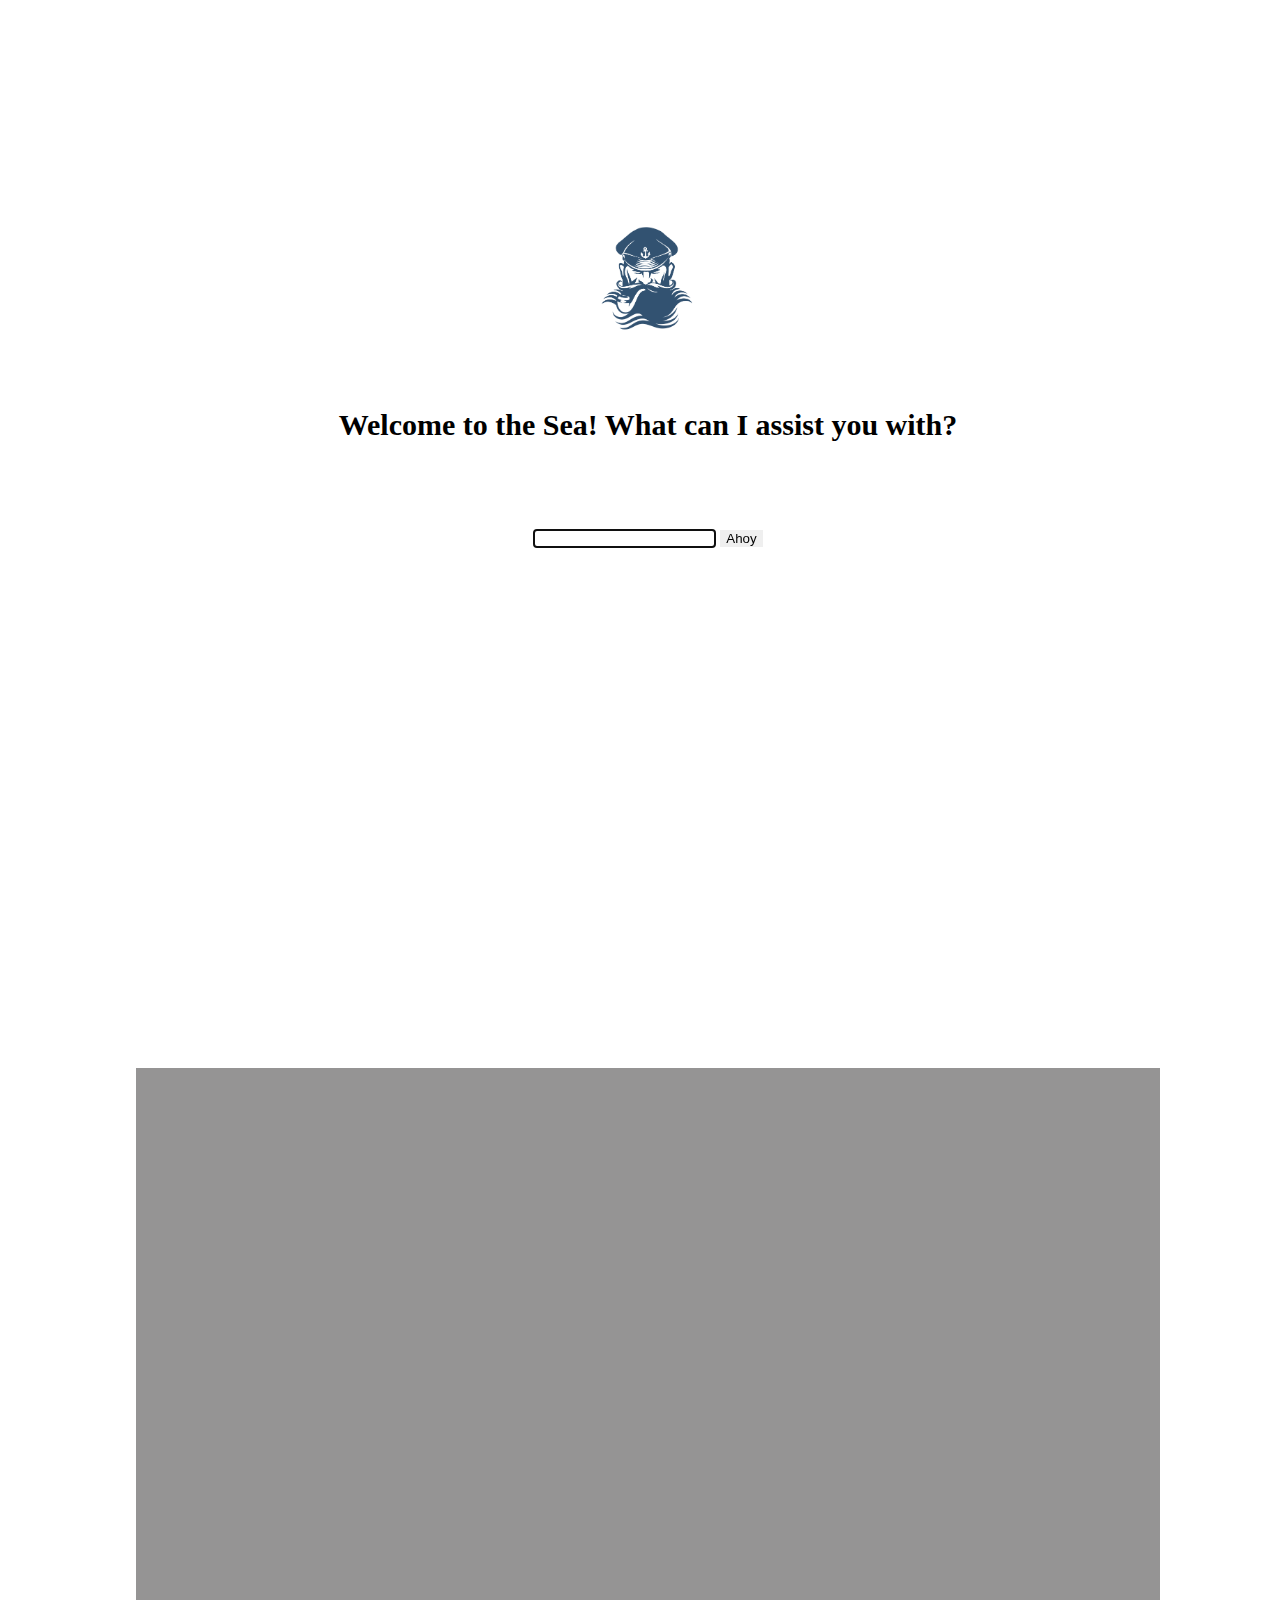
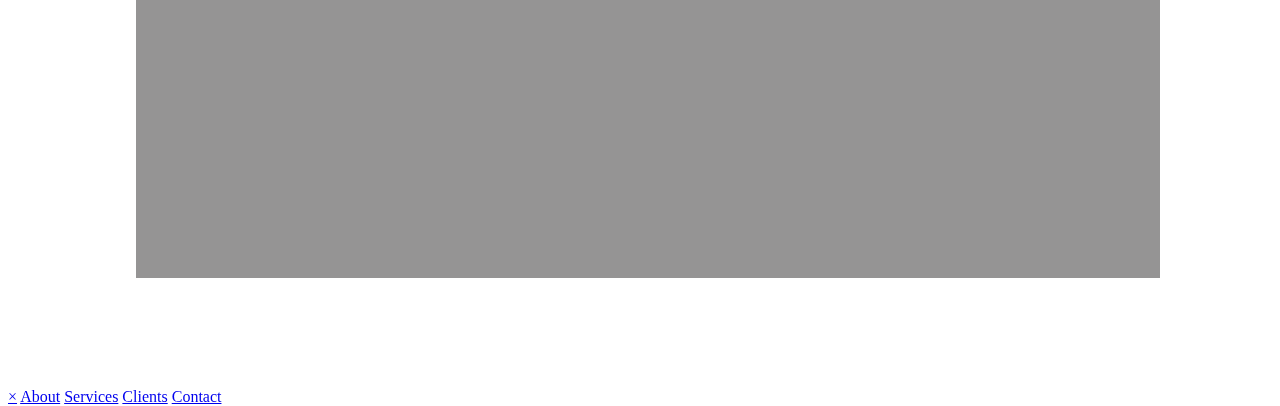
==== index.html @ e20e6708 "updated responsive design" ====
<!doctype html>
<html lang="en">

<head>
  <title>Title</title>
  <!-- Required meta tags -->
  <meta charset="utf-8">
  <meta name="viewport" content="width=device-width, initial-scale=1, shrink-to-fit=no">

  <!-- Bootstrap CSS -->
  <link rel="stylesheet" href="https://stackpath.bootstrapcdn.com/bootstrap/4.1.3/css/bootstrap.min.css" integrity="sha384-MCw98/SFnGE8fJT3GXwEOngsV7Zt27NXFoaoApmYm81iuXoPkFOJwJ8ERdknLPMO"
    crossorigin="anonymous">
  <link rel="stylesheet" href="styles/main.css">
  <link rel="stylesheet" href="styles/header.css">
  <link rel="stylesheet" href="styles/footer.css">
  <link rel="stylesheet" href="styles/global.css">
  <link rel="stylesheet" href="styles/sidenav.css">
</head>

<body>
  <header>
    <div id="navbar">
      <div class="row"></div>
      <div id="gear" onclick="openNav2()"><img src="img/wheel2.png" alt=""> </div>
    </div>
    <div id="prompts">
      <div id="captain-head-container">
        <img id="captain-head" src="img/captain_logo_2.png" alt="">
      </div>
      <div class="typewriter">
        <h1 id="target" style="font-size:30px; text-align: center">Welcome to the Sea! What can I assist you with?</h1>
      </div>
      <div id="text-container">
        <input type="text" id="cuisine-input" autofocus style="border: brown 1px solid; border-radius:3px">
        <button id="enter-button" style="border: black 1px ">Ahoy</button>
      </div>
    </div>
  </header>
  <main>
    <!-- <input type="text" id="cuisine-input" placeholder="cuisine">
    <button id="submit">Go</button>
    <div id="information-box" style="display:flex; flex-direction: column">

    </div> -->
    <div id= "accordion-holder">
    <div id="accordion"></div>
    </div>

  </main>
  <div id="mySidenav2" class="sidenavright">
    <a href="javascript:void(0)" class="closebtn" onclick="closeNav2()">&times;</a>
    <a href="#">About</a>
    <a href="#">Services</a>
    <a href="#">Clients</a>
    <a href="#">Contact</a>
  </div>

  <!-- Use any element to open the sidenav -->



  <!-- Optional JavaScript -->
  <!-- jQuery first, then Popper.js, then Bootstrap JS -->
  <script src="https://code.jquery.com/jquery-3.3.1.min.js" integrity="sha256-FgpCb/KJQlLNfOu91ta32o/NMZxltwRo8QtmkMRdAu8="
    crossorigin="anonymous"></script>
  <script src="https://cdnjs.cloudflare.com/ajax/libs/popper.js/1.14.3/umd/popper.min.js" integrity="sha384-ZMP7rVo3mIykV+2+9J3UJ46jBk0WLaUAdn689aCwoqbBJiSnjAK/l8WvCWPIPm49"
    crossorigin="anonymous"></script>
  <script src="https://stackpath.bootstrapcdn.com/bootstrap/4.1.3/js/bootstrap.min.js" integrity="sha384-ChfqqxuZUCnJSK3+MXmPNIyE6ZbWh2IMqE241rYiqJxyMiZ6OW/JmZQ5stwEULTy"
    crossorigin="anonymous"></script>
  <script src="script/index.js"></script>
</body>

</html>
---- styles/main.css ----
main{
    background-image: url(../img/waves_background_long_2.png);
    background-size: cover;
    background-repeat: no-repeat;
    position: relative;
    height:150%;
    display:flex;
    justify-content: center;
    align-items:center;
}

#accordion-holder{
    background: rgba(114, 112, 112, 0.75);
    height:auto;
    width:80%;
    height: 60%;
    margin-top: 25%;
}

/* Website Card Layout */
#accordion{
    width:80%;
    display:flex; 
    flex-direction:row; 
    justify-content: center; 
    align-items:center; 
    margin-left:10%;
    opacity:1.75;
    font-family : 'Open Sans';
}

.card{
    background-image: linear-gradient(rgba(50, 82, 113, 0.781), rgba(224, 228, 237, 0.781));
    width: 100%;
}

.card-header{
    width: 100%;
    padding: 0px; 
    display: inline;
}

.collapse-col{
    width: 80%; 
    text-align: left; 
    display: inline-block; 
    padding-left: 10px;
}

/* .but-x{
    text-align: right;
    margin-left: 15px;
    position: absolute;
    right: 20px;
} */

.card-body{
    background-color: rgba(50, 82, 113, 0.719); 
    opacity: 1; 
    margin: 0px; 
    padding: 0px; 
    position: relative;
}

.cardBackground{
    display: block; 
    margin-left: 0px; 
    padding: 0px; 
    height: 100%; 
    width: 100%; 
    display: block; 
    opacity: .8'
}

.tableInfo{
    display: block; 
    color: white; 
    padding-left: 20px;
    list-style-type: none;
}


.overlayInfo{
    background-color: rgba(0,0,0,.3); 
    position: absolute; 
    top: 10%; 
    left: 10%; 
    width: 80%; 
    height: 35%
}

.list-item{
    list-style : 'position inside';
    font-size: 15px;
    color: white;
}

.recipe_style{
    color: white; 
    text-decoration: underline; 
    text-align: center;
    font-size: 15px;
}



/* Mobile Layout */
@media screen and (max-width: 375px){
    #accordion-holder{
        background: rgba(114, 112, 112, 0.75);
        height:auto;
        width:80%;
        /* padding-top:5%; */
        margin-top:80%;
    }

    #accordion{
        width:80%;
        display:flex; 
        flex-direction:column; 
        justify-content: center; 
        align-items:center; 
        margin-left:10%;
        opacity:1.75;
        font-family : 'Open Sans';
    }
}
---- styles/header.css ----
.typewriter{
    height:25%
}

@media screen and (max-width: 375px){

    #navbar{
        height:10%;
        display:flex;
        justify-content: flex-end;
        width:100%;
    }
    #gear{
        height:100%
    }
    #gear img{
        height:100%
    }

    header{
        height:70%;
        display:flex;
        flex-direction: column;
        justify-content: center;
        align-items: center;
    }

    #captain-head-container{
        height:40%;
        display:flex;
        flex-direction:column;
        justify-content: center;
        align-items: center;
    }

    #captain-head{
        padding-top:10px;
        height:50%
    }
    #prompts{
        height:90%;
        display:flex;
        flex-direction: column;
        align-items:center;
        justify-content: center;
    }
}

#navbar{
    height:10%;
    display:flex;
    justify-content: flex-end;
    width:100%;
}
#gear{
    height:100%
}
#gear img{
    height:100%
}

header{
    height:70%;
    display:flex;
    flex-direction: column;
    justify-content: center;
    align-items: center;
}

#captain-head-container{
    height:40%;
    display:flex;
    flex-direction:column;
    justify-content: center;
    align-items: center;
}

#captain-head{
    padding-top:10px;
    height:50%
}
#prompts{
    height:90%;
    display:flex;
    flex-direction: column;
    align-items:center;
    justify-content: center;
}
---- styles/global.css ----
body{
    height: 100vh;
    width: 100vw;
    background-image: url(/Front-End-Project/img/waves_background_blue_2.png);
    background-size:contain;
    background-repeat:no-repeat;
    background-position: bottom;
    position: relative;
}

/* The side navigation menu */
.sidenav {
    height: 100%; /* 100% Full-height */
    width: 0; /* 0 width - change this with JavaScript */
    position: fixed; /* Stay in place */
    z-index: 1; /* Stay on top */
    top: 0; /* Stay at the top */
    left: 0;
    background-color: gray; /* Black*/
    overflow-x: hidden; /* Disable horizontal scroll */
    padding-top: 60px; /* Place content 60px from the top */
    transition: 0.5s; /* 0.5 second transition effect to slide in the sidenav */
  }
  
  /* The navigation menu links */
  .sidenav a {
    padding: 8px 8px 8px 32px;
    text-decoration: none;
    font-size: 25px;
    color: white;
    display: block;
    transition: 0.3s;
  }
  
  /* When you mouse over the navigation links, change their color */
  .sidenav a:hover {
    color: #f1f1f1;
  }
  
  /* Position and style the close button (top right corner) */
  .sidenav .closebtn {
    position: absolute;
    top: 0;
    right: 25px;
    font-size: 36px;
    margin-left: 50px;
  }
  
  /* Style page content - use this if you want to push the page content to the right when you open the side navigation */
  #main {
    transition: margin-left .5s;
    padding: 20px;
  }
  
  /* On smaller screens, where height is less than 450px, change the style of the sidenav (less padding and a smaller font size) */
  @media screen and (max-height: 450px) {
    .sidenav {padding-top: 15px;}
    .sidenav a {font-size: 18px;}
  }



@media screen and (max-width: 375px){

}
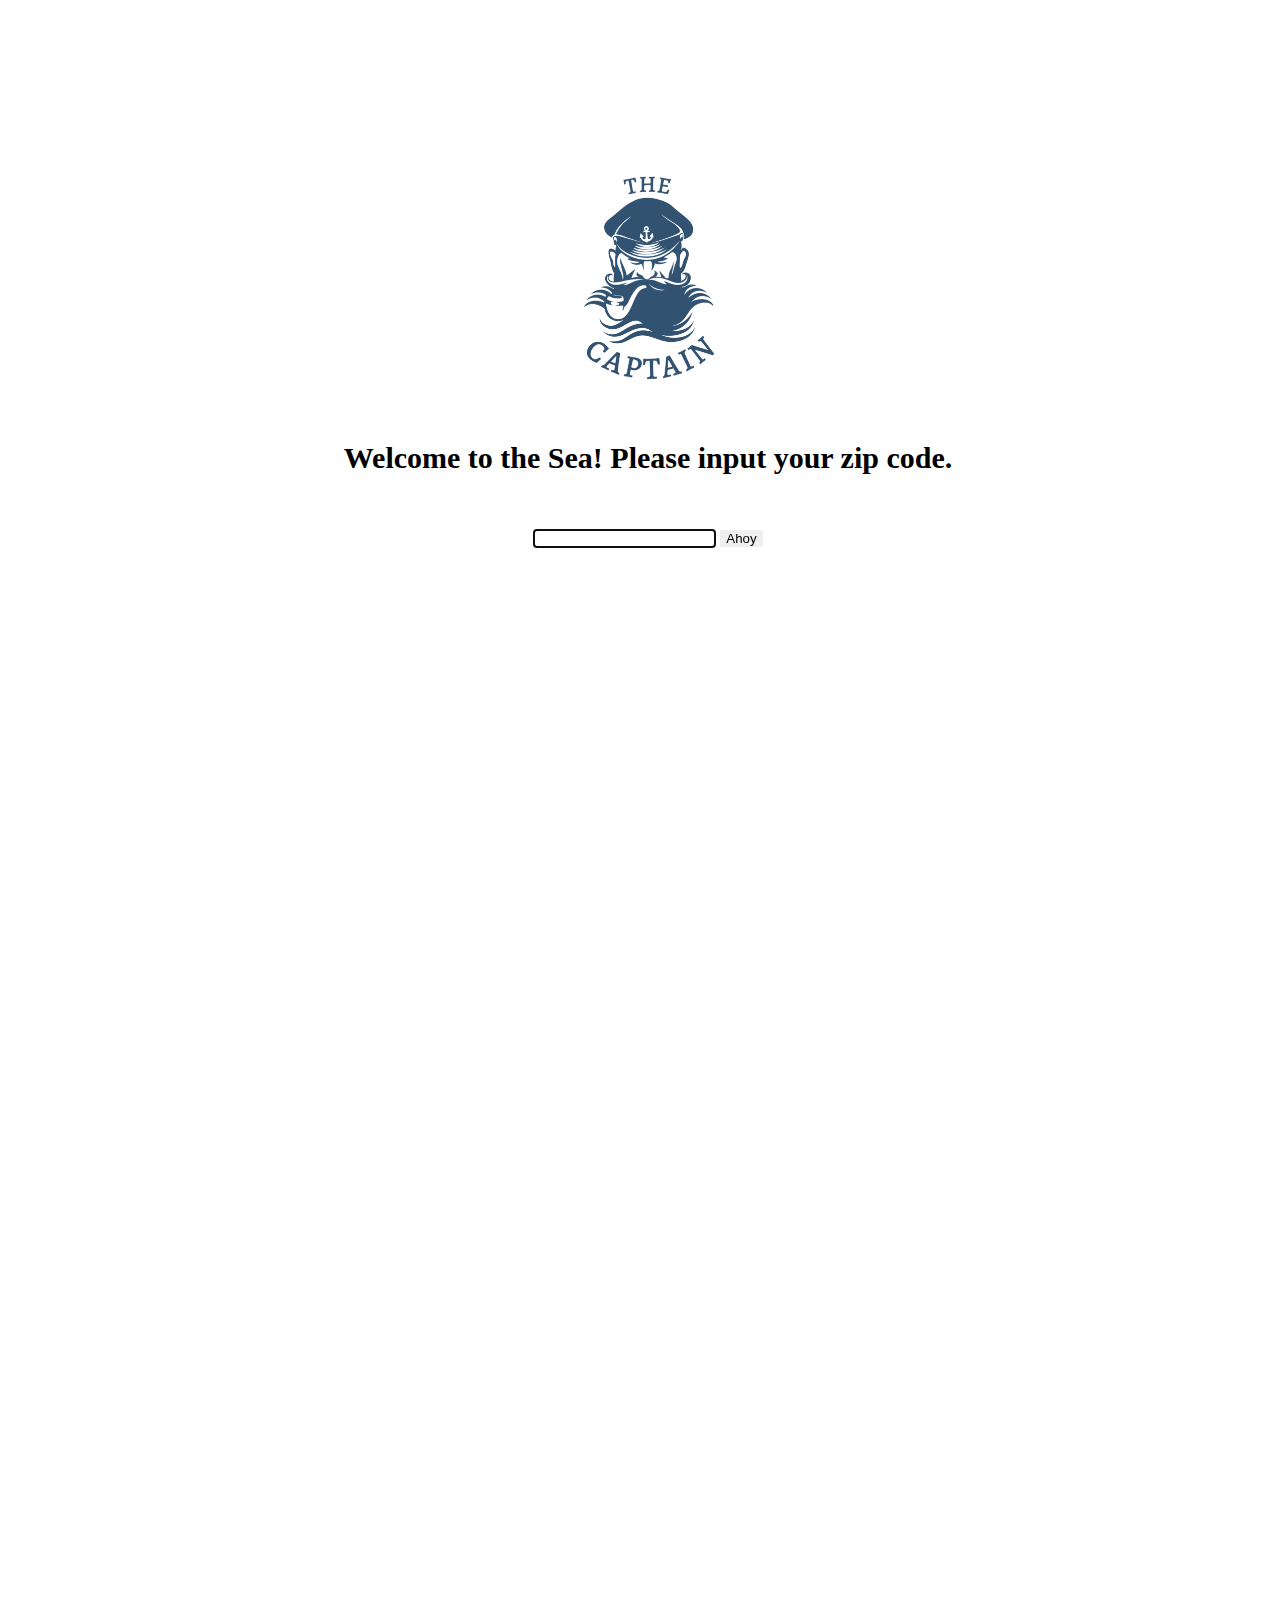
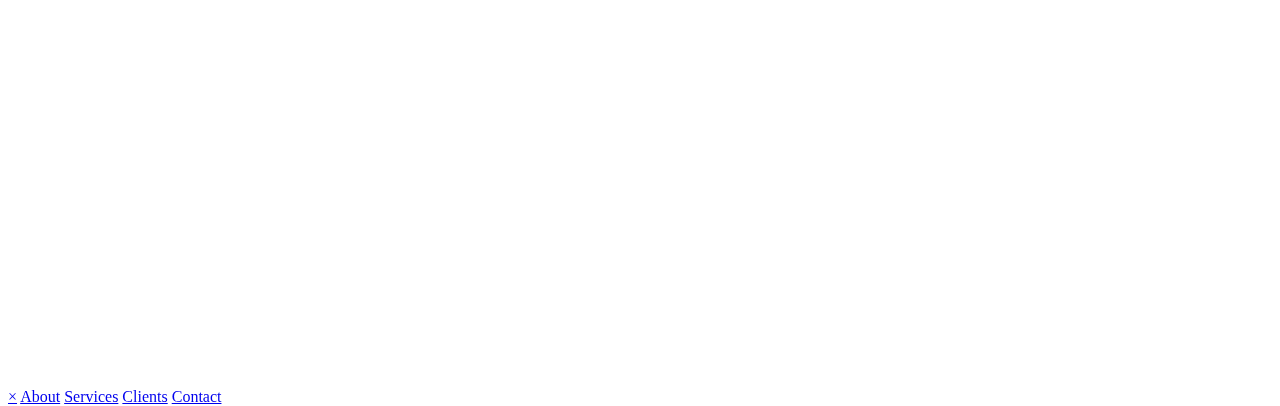
==== commit 647910a3: "changed logo" ====
--- a/index.html
+++ b/index.html
@@ -21,14 +21,15 @@
   <header>
     <div id="navbar">
       <div class="row"></div>
+      <div id="weather"></div>
       <div id="gear" onclick="openNav2()"><img src="img/wheel2.png" alt=""> </div>
     </div>
     <div id="prompts">
       <div id="captain-head-container">
-        <img id="captain-head" src="img/captain_logo_2.png" alt="">
+        <img id="captain-head" src="img/captain_logo_with_name.png" alt="" style = "width:25%;height:auto">
       </div>
       <div class="typewriter">
-        <h1 id="target" style="font-size:30px; text-align: center">Welcome to the Sea! What can I assist you with?</h1>
+        <h1 id="target"  style="font-size:30px; text-align: center">Welcome to the Sea! Please input your zip code.</h1>
       </div>
       <div id="text-container">
         <input type="text" id="cuisine-input" autofocus style="border: brown 1px solid; border-radius:3px">
--- a/styles/main.css
+++ b/styles/main.css
@@ -13,124 +13,18 @@
     background: rgba(114, 112, 112, 0.75);
     height:auto;
     width:80%;
-    height: 60%;
-    margin-top: 25%;
-}
-
-/* Website Card Layout */
-#accordion{
-    width:80%;
-    display:flex; 
-    flex-direction:row; 
-    justify-content: center; 
-    align-items:center; 
-    margin-left:10%;
-    opacity:1.75;
-    font-family : 'Open Sans';
-}
-
-.card{
-    background-image: linear-gradient(rgba(50, 82, 113, 0.781), rgba(224, 228, 237, 0.781));
-    width: 100%;
-}
-
-.card-header{
-    width: 100%;
-    padding: 0px; 
-    display: inline;
-}
-
-.collapse-col{
-    width: 80%; 
-    text-align: left; 
-    display: inline-block; 
-    padding-left: 10px;
-}
-
-/* .but-x{
-    text-align: right;
-    margin-left: 15px;
-    position: absolute;
-    right: 20px;
-} */
-
-.card-body{
-    background-color: rgba(50, 82, 113, 0.719); 
-    opacity: 1; 
-    margin: 0px; 
-    padding: 0px; 
-    position: relative;
-}
-
-.cardBackground{
-    display: block; 
-    margin-left: 0px; 
-    padding: 0px; 
-    height: 100%; 
-    width: 100%; 
-    display: block; 
-    opacity: .8'
-}
-
-.tableInfo{
-    display: block; 
-    color: white; 
-    padding-left: 20px;
-    list-style-type: none;
-}
-
-
-.overlayInfo{
-    background-color: rgba(0,0,0,.3); 
-    position: absolute; 
-    top: 10%; 
-    left: 10%; 
-    width: 80%; 
-    height: 35%
-}
-
-.list-item{
-    list-style : 'position inside';
-    font-size: 15px;
-    color: white;
-}
-
-.recipe_style{
-    color: white; 
-    text-decoration: underline; 
-    text-align: center;
-    font-size: 15px;
+    /* padding-top:5%; */
+    margin-top:80%;
 }
 
 
 
-/* Mobile Layout */
-@media screen and (max-width: 375px){
-    #accordion-holder{
-        background: rgba(114, 112, 112, 0.75);
-        height:auto;
-        width:80%;
-        /* padding-top:5%; */
-        margin-top:80%;
-    }
-
-    #accordion{
-        width:80%;
-        display:flex; 
-        flex-direction:column; 
-        justify-content: center; 
-        align-items:center; 
-        margin-left:10%;
-        opacity:1.75;
-        font-family : 'Open Sans';
-    }
+#accordion{
+    width:80%;
+    display:flex; 
+    flex-direction:column; 
+    justify-content: center; 
+    align-items:center; 
+    margin-left:10%;
+    opacity:1.75
 }
-
-
-
-
-
-
-
-
-
--- a/styles/header.css
+++ b/styles/header.css
@@ -1,6 +1,4 @@
-.typewriter{
-    height:25%
-}
+
 
 @media screen and (max-width: 375px){
 
@@ -85,4 +83,11 @@
     flex-direction: column;
     align-items:center;
     justify-content: center;
+}
+.typewriter{
+    height:25%;
+    display:flex;
+    justify-content: center;
+    align-items: center;
+    
 }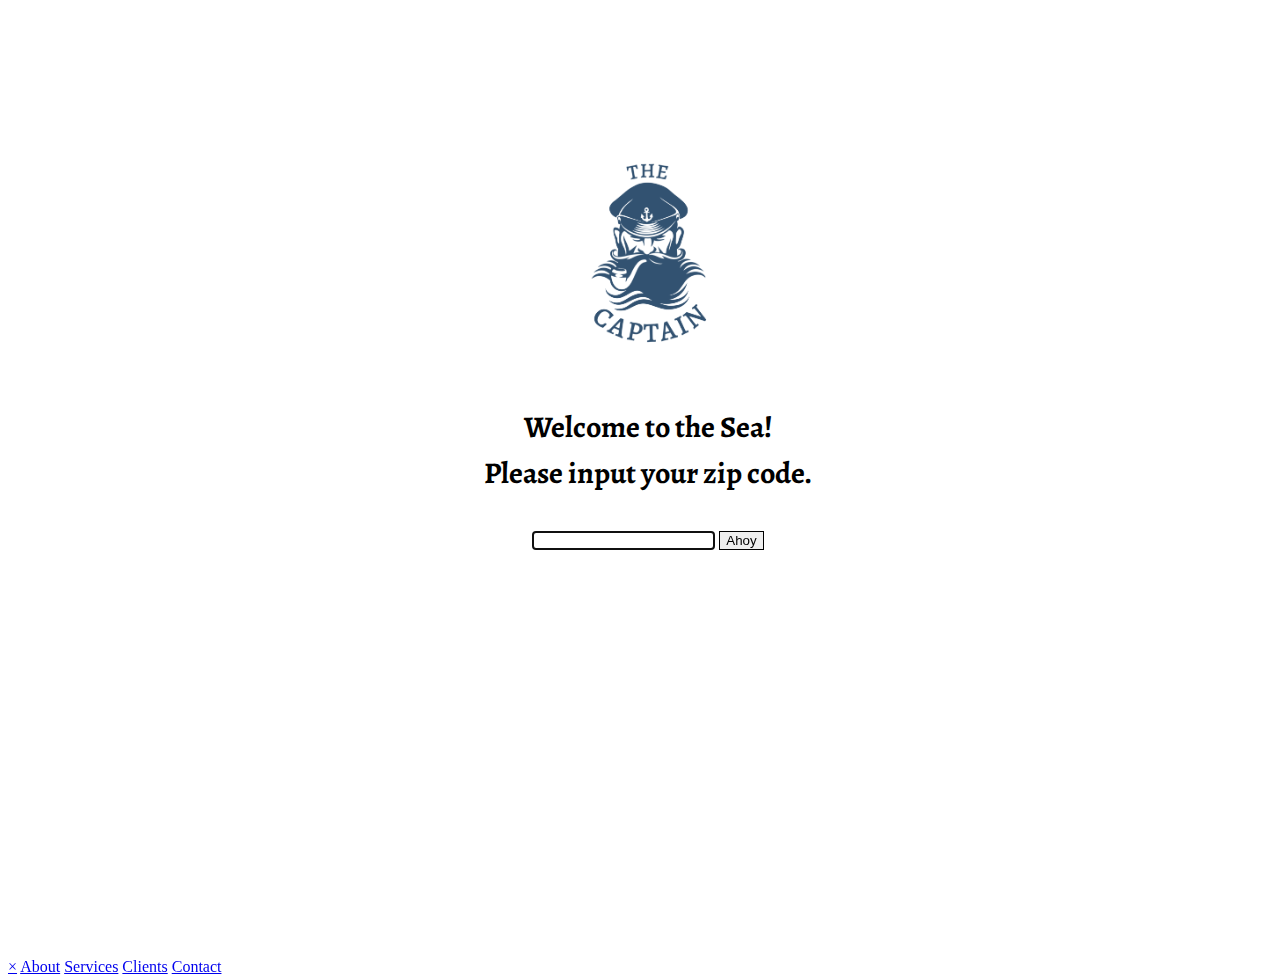
==== commit 83d21b2e: "Merge pull request #12 from acecoder93/styleErick" ====
--- a/index.html
+++ b/index.html
@@ -15,6 +15,8 @@
   <link rel="stylesheet" href="styles/footer.css">
   <link rel="stylesheet" href="styles/global.css">
   <link rel="stylesheet" href="styles/sidenav.css">
+  <link href="http://fonts.googleapis.com/css?family=Roboto|Roboto+Condensed|Alegreya:700" rel="stylesheet" type="text/css" />
+
 </head>
 
 <body>
@@ -26,14 +28,16 @@
     </div>
     <div id="prompts">
       <div id="captain-head-container">
-        <img id="captain-head" src="img/captain_logo_with_name.png" alt="" style = "width:25%;height:auto">
+        <!-- <div style = "height:100%"> -->
+          <img id="captain-head" src="img/captain_logo_with_name.png" alt="" style = "width:25%">
+        <!-- </div> -->
       </div>
       <div class="typewriter">
-        <h1 id="target"  style="font-size:30px; text-align: center">Welcome to the Sea! Please input your zip code.</h1>
+        <h1 id="target"  style="font-size:30px; text-align: center; margin: 0px;">Welcome to the Sea! <br />Please input your zip code.</h1>
       </div>
       <div id="text-container">
         <input type="text" id="cuisine-input" autofocus style="border: brown 1px solid; border-radius:3px">
-        <button id="enter-button" style="border: black 1px ">Ahoy</button>
+        <button id="enter-button" style="border: black 1px solid">Ahoy</button>
       </div>
     </div>
   </header>
--- a/styles/main.css
+++ b/styles/main.css
@@ -3,7 +3,7 @@
     background-size: cover;
     background-repeat: no-repeat;
     position: relative;
-    height:150%;
+    height:auto;
     display:flex;
     justify-content: center;
     align-items:center;
@@ -13,18 +13,147 @@
     background: rgba(114, 112, 112, 0.75);
     height:auto;
     width:80%;
-    /* padding-top:5%; */
-    margin-top:80%;
+    height: 60%;
+    margin-top: 25%;
+    position: relative;
+    box-shadow: 0 4px 8px 0 rgba(0, 0, 0, 0.2), 0 6px 20px 0 rgba(0, 0, 0, 0.19);
+}
+
+/* Website Card Layout */
+#accordion{
+    width:80%;
+    display:flex; 
+    flex-wrap: wrap;
+    flex-direction:row; 
+    justify-content: space-between; 
+    align-items:center;
+    position: relative; 
+    margin-left:10%;
+    opacity:1.75;
+    font-family : 'Open Sans';
+}
+
+.card{
+    background-image: linear-gradient(rgba(50, 82, 113, 0.781), rgba(224, 228, 237, 0.781));
+    width: 30%;
+    margin-top: 12%;
+    padding: 0px;
+    min-width: 250px;
+    box-shadow: 0 4px 8px 0 rgba(0, 0, 0, 0.2), 0 6px 20px 0 rgba(0, 0, 0, 0.19);
+}
+
+.card-header{
+    width: 100%;
+    padding: 0px; 
+    display: inline;
+}
+
+.collapse-col{
+    width: 80%; 
+    text-align: left; 
+    display: inline-block; 
+    padding-left: 10px;
+}
+
+/* .but-x{
+    text-align: right;
+    margin-left: 15px;
+    position: absolute;
+    right: 20px;
+} */
+
+.card-body{
+    background-color: rgba(50, 82, 113, 0.719); 
+    opacity: 1; 
+    margin: 0px; 
+    padding: 0px; 
+    position: relative;
+}
+
+.cardBackground{
+    display: block; 
+    margin-left: 0px; 
+    padding: 0px; 
+    height: 100%; 
+    width: 100%; 
+    display: block; 
+    opacity: .8'
+}
+
+.tableInfo{
+    display: block; 
+    color: white; 
+    padding-left: 20px;
+    list-style-type: none;
+}
+
+
+.overlayInfo{
+    background-color: rgba(0,0,0,.3); 
+    position: absolute; 
+    top: 10%; 
+    left: 10%; 
+    width: 80%; 
+    height: 35%
+}
+
+.list-item{
+    list-style : 'position inside';
+    font-size: 15px;
+    color: white;
+}
+
+.recipe_style{
+    color: white; 
+    text-decoration: underline; 
+    text-align: center;
+    font-size: 15px;
+}
+
+#recipeInputContainer { 
+    width:100%;
+    height:25px;
+    position: absolute;
+    /* bottom: 75%; */
+    top: 0%;
+    display: flex;
+    justify-content: center;
 }
 
 
 
-#accordion{
-    width:80%;
-    display:flex; 
-    flex-direction:column; 
-    justify-content: center; 
-    align-items:center; 
-    margin-left:10%;
-    opacity:1.75
+
+/* Mobile Layout */
+@media screen and (max-width: 768px){
+    #accordion-holder{
+        background: rgba(114, 112, 112, 0.75);
+        height:auto;
+        width:80%;
+        /* padding-top:5%; */
+        margin-top:25%;
+    }
+
+    #accordion{
+        width:80%;
+        display:flex; 
+        flex-direction:column; 
+        justify-content: center; 
+        align-items:center; 
+        margin-left:10%;
+        opacity:1.75;
+        font-family : 'Open Sans';
+        position: relative;
+    }
+    .card{
+        margin-top:30px;
+    }
 }
+
+
+
+
+
+
+
+
+
--- a/styles/header.css
+++ b/styles/header.css
@@ -1,4 +1,4 @@
-
+/* 
 
 @media screen and (max-width: 375px){
 
@@ -42,7 +42,7 @@
         align-items:center;
         justify-content: center;
     }
-}
+} */
 
 #navbar{
     height:10%;
@@ -66,7 +66,8 @@
 }
 
 #captain-head-container{
-    height:40%;
+    height:auto;
+    width:50%;
     display:flex;
     flex-direction:column;
     justify-content: center;
@@ -74,8 +75,7 @@
 }
 
 #captain-head{
-    padding-top:10px;
-    height:50%
+    min-width: 190px;
 }
 #prompts{
     height:90%;
@@ -83,11 +83,14 @@
     flex-direction: column;
     align-items:center;
     justify-content: center;
+
 }
 .typewriter{
     height:25%;
     display:flex;
     justify-content: center;
     align-items: center;
+    margin-top: 30px;
+    margin-bottom:10px;
     
 }--- a/styles/global.css
+++ b/styles/global.css
@@ -1,65 +1,27 @@
 body{
     height: 100vh;
     width: 100vw;
-    background-image: url(/Front-End-Project/img/waves_background_blue_2.png);
-    background-size:contain;
-    background-repeat:no-repeat;
-    background-position: bottom;
-    position: relative;
 }
 
-/* The side navigation menu */
-.sidenav {
-    height: 100%; /* 100% Full-height */
-    width: 0; /* 0 width - change this with JavaScript */
-    position: fixed; /* Stay in place */
-    z-index: 1; /* Stay on top */
-    top: 0; /* Stay at the top */
-    left: 0;
-    background-color: gray; /* Black*/
-    overflow-x: hidden; /* Disable horizontal scroll */
-    padding-top: 60px; /* Place content 60px from the top */
-    transition: 0.5s; /* 0.5 second transition effect to slide in the sidenav */
-  }
-  
-  /* The navigation menu links */
-  .sidenav a {
-    padding: 8px 8px 8px 32px;
-    text-decoration: none;
-    font-size: 25px;
-    color: white;
-    display: block;
-    transition: 0.3s;
-  }
-  
-  /* When you mouse over the navigation links, change their color */
-  .sidenav a:hover {
-    color: #f1f1f1;
-  }
-  
-  /* Position and style the close button (top right corner) */
-  .sidenav .closebtn {
-    position: absolute;
-    top: 0;
-    right: 25px;
-    font-size: 36px;
-    margin-left: 50px;
-  }
-  
-  /* Style page content - use this if you want to push the page content to the right when you open the side navigation */
-  #main {
-    transition: margin-left .5s;
-    padding: 20px;
-  }
-  
-  /* On smaller screens, where height is less than 450px, change the style of the sidenav (less padding and a smaller font size) */
-  @media screen and (max-height: 450px) {
-    .sidenav {padding-top: 15px;}
-    .sidenav a {font-size: 18px;}
-  }
-
-
-
-@media screen and (max-width: 375px){
-
-}
+h1 {
+    font-family: 'Alegreya', serif;
+    font-weight: 700;
+    line-height: 46px;
+    font-size: 46px;
+    margin: 0 0 43px 0;
+    }
+h2 {
+    font-family: 'Roboto Condensed', sans-serif;
+    font-weight: normal;
+    font-size: 21px;
+    line-height: 23px;
+    text-transform: uppercase;
+    letter-spacing: 2px;
+    margin: 0 0 23px 0;
+    }
+p {
+    font-family: 'Roboto', sans-serif;
+    font-size: 15px;
+    line-height: 23px;
+    margin: 0 0 23px 0;
+}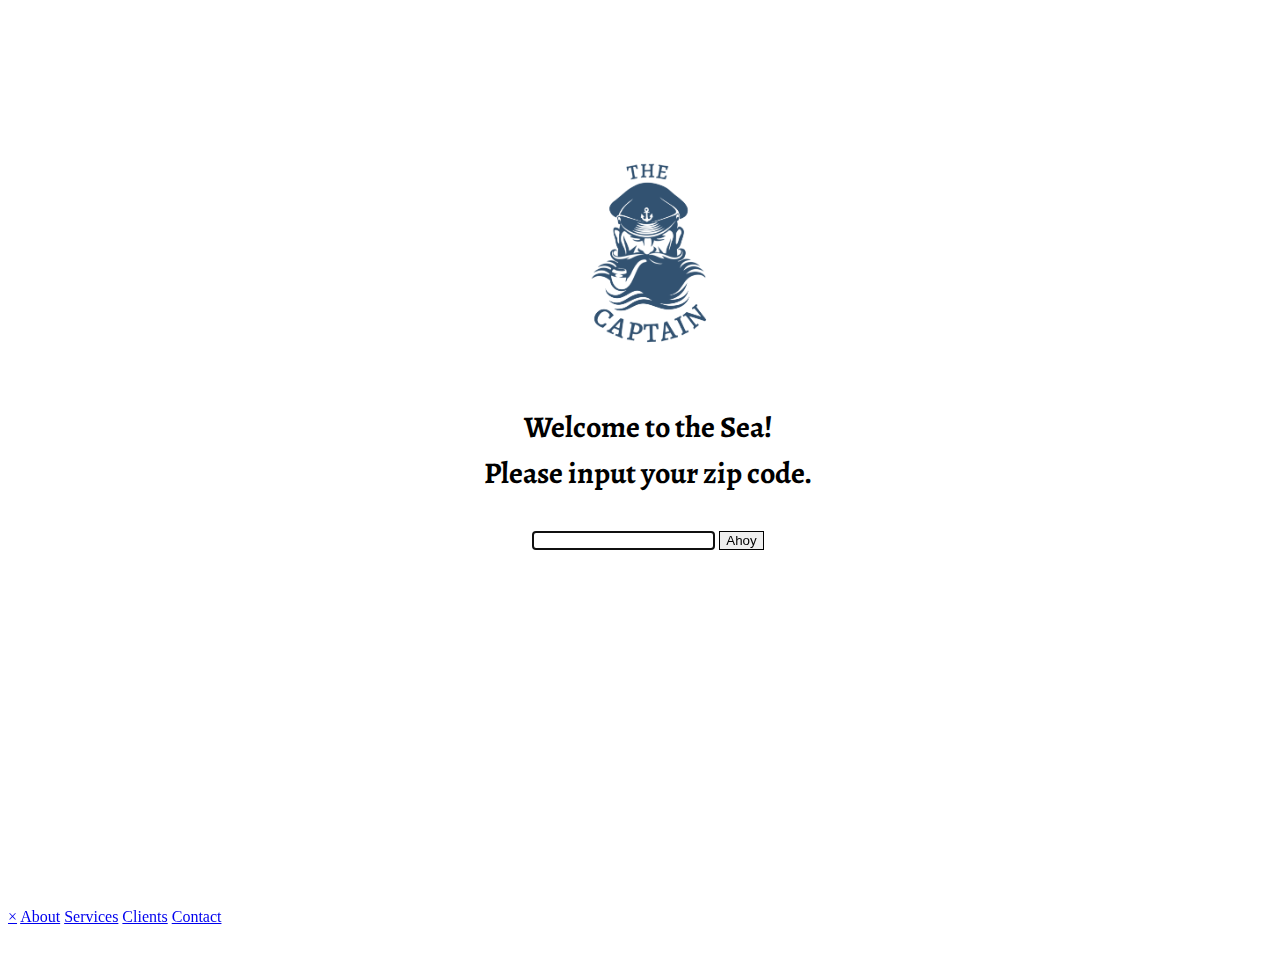
==== commit 38d2d962: "added sky background logic" ====
--- a/index.html
+++ b/index.html
@@ -20,38 +20,40 @@
 </head>
 
 <body>
-  <header>
-    <div id="navbar">
-      <div class="row"></div>
-      <div id="weather"></div>
-      <div id="gear" onclick="openNav2()"><img src="img/wheel2.png" alt=""> </div>
-    </div>
-    <div id="prompts">
-      <div id="captain-head-container">
-        <!-- <div style = "height:100%"> -->
-          <img id="captain-head" src="img/captain_logo_with_name.png" alt="" style = "width:25%">
-        <!-- </div> -->
+  <div class="waves">
+    <header>
+      <div id="navbar">
+        <div class="row"></div>
+        <div id="weather"></div>
+        <div id="gear" onclick="openNav2()"><img src="img/wheel2.png" alt=""> </div>
       </div>
-      <div class="typewriter">
-        <h1 id="target"  style="font-size:30px; text-align: center; margin: 0px;">Welcome to the Sea! <br />Please input your zip code.</h1>
+      <div id="prompts">
+        <div id="captain-head-container">
+          <!-- <div style = "height:100%"> -->
+            <img id="captain-head" src="img/captain_logo_with_name.png" alt="" style = "width:25%">
+          <!-- </div> -->
+        </div>
+        <div class="typewriter">
+          <h1 id="target"  style="font-size:30px; text-align: center; margin: 0px;">Welcome to the Sea! <br />Please input your zip code.</h1>
+        </div>
+        <div id="text-container">
+          <input type="text" id="cuisine-input" autofocus style="border: brown 1px solid; border-radius:3px">
+          <button id="enter-button" style="border: black 1px solid">Ahoy</button>
+        </div>
       </div>
-      <div id="text-container">
-        <input type="text" id="cuisine-input" autofocus style="border: brown 1px solid; border-radius:3px">
-        <button id="enter-button" style="border: black 1px solid">Ahoy</button>
+    </header>
+    <main>
+      <!-- <input type="text" id="cuisine-input" placeholder="cuisine">
+      <button id="submit">Go</button>
+      <div id="information-box" style="display:flex; flex-direction: column">
+
+      </div> -->
+      <div id= "accordion-holder">
+      <div id="accordion"></div>
       </div>
-    </div>
-  </header>
-  <main>
-    <!-- <input type="text" id="cuisine-input" placeholder="cuisine">
-    <button id="submit">Go</button>
-    <div id="information-box" style="display:flex; flex-direction: column">
 
-    </div> -->
-    <div id= "accordion-holder">
-    <div id="accordion"></div>
-    </div>
-
-  </main>
+    </main>
+  </div>
   <div id="mySidenav2" class="sidenavright">
     <a href="javascript:void(0)" class="closebtn" onclick="closeNav2()">&times;</a>
     <a href="#">About</a>
--- a/styles/main.css
+++ b/styles/main.css
@@ -149,6 +149,20 @@
     }
 }
 
+body {
+    background-image: url(../img/background/plain.png);
+    height: 100%;
+    background-repeat: no-repeat;
+    background-size: cover;
+    /* Parallax */
+    background-attachment: fixed; 
+}
+.waves{
+    height: 100%;
+    background-image: url(../img/waves_background_long.png);
+    background-size: cover;
+    background-repeat: no-repeat;
+}
 
 
 
@@ -156,4 +170,3 @@
 
 
 
-
--- a/styles/header.css
+++ b/styles/header.css
@@ -93,4 +93,10 @@
     margin-top: 30px;
     margin-bottom:10px;
     
+}
+#weather{
+    display: flex;
+    justify-content: center;
+    align-items: center;
+    font-size: 20px;
 }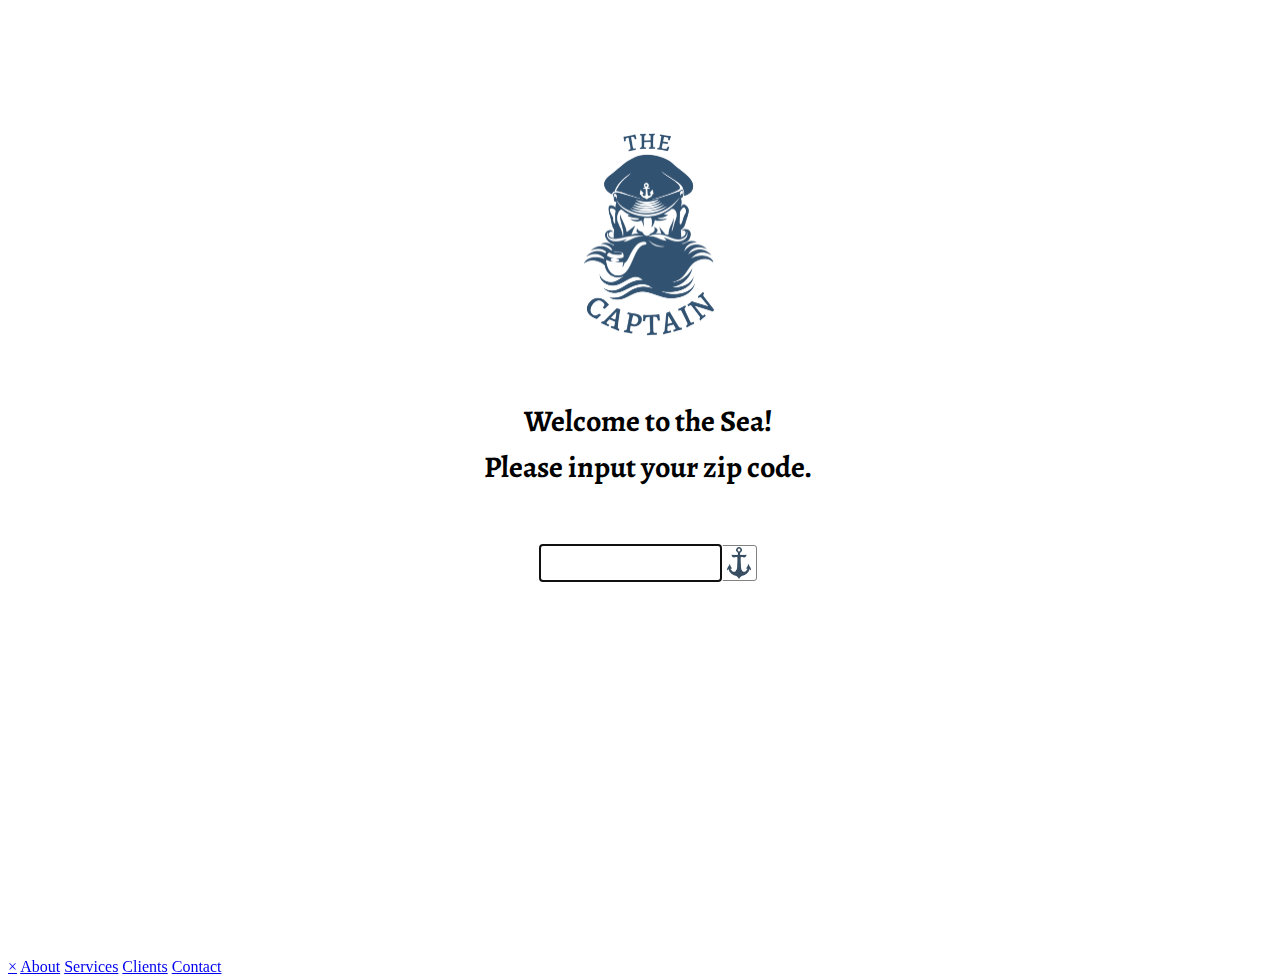
==== commit c473983b: "changed buttons" ====
--- a/index.html
+++ b/index.html
@@ -20,40 +20,38 @@
 </head>
 
 <body>
-  <div class="waves">
-    <header>
-      <div id="navbar">
-        <div class="row"></div>
-        <div id="weather"></div>
-        <div id="gear" onclick="openNav2()"><img src="img/wheel2.png" alt=""> </div>
+  <header>
+    <div id="navbar">
+      <div class="row"></div>
+      <div id="weather"></div>
+      <div id="gear" onclick="openNav2()"><img src="img/wheel2.png" alt=""> </div>
+    </div>
+    <div id="prompts">
+      <!-- <div id="captain-head-container"> -->
+        <!-- <div style = "height:100%"> -->
+          <img id="captain-head" src="img/captain_logo_with_name.png" alt="" style = "width:25%">
+        <!-- </div> -->
+      <!-- </div> -->
+      <div class="typewriter">
+        <h1 id="target"  style="font-size:30px; text-align: center; margin: 0px;">Welcome to the Sea! <br />Please input your zip code.</h1>
       </div>
-      <div id="prompts">
-        <div id="captain-head-container">
-          <!-- <div style = "height:100%"> -->
-            <img id="captain-head" src="img/captain_logo_with_name.png" alt="" style = "width:25%">
-          <!-- </div> -->
-        </div>
-        <div class="typewriter">
-          <h1 id="target"  style="font-size:30px; text-align: center; margin: 0px;">Welcome to the Sea! <br />Please input your zip code.</h1>
-        </div>
-        <div id="text-container">
-          <input type="text" id="cuisine-input" autofocus style="border: brown 1px solid; border-radius:3px">
-          <button id="enter-button" style="border: black 1px solid">Ahoy</button>
-        </div>
+      <div id="text-container">
+        <input type="text" id="cuisine-input" autofocus style="border:0;height:100%;">
+        <button id="enter-button" style="height:100%;"><img id = "anchor-button" src = "img/anchor.png" style ="height:100%"></button>
       </div>
-    </header>
-    <main>
-      <!-- <input type="text" id="cuisine-input" placeholder="cuisine">
-      <button id="submit">Go</button>
-      <div id="information-box" style="display:flex; flex-direction: column">
+    </div>
+  </header>
+  <main>
+    <!-- <input type="text" id="cuisine-input" placeholder="cuisine">
+    <button id="submit">Go</button>
+    <div id="information-box" style="display:flex; flex-direction: column">
 
-      </div> -->
-      <div id= "accordion-holder">
-      <div id="accordion"></div>
-      </div>
+    </div> -->
+    <div id= "accordion-holder">
+    <div id="accordion"></div>
+    </div>
 
-    </main>
-  </div>
+  </main>
   <div id="mySidenav2" class="sidenavright">
     <a href="javascript:void(0)" class="closebtn" onclick="closeNav2()">&times;</a>
     <a href="#">About</a>
--- a/styles/main.css
+++ b/styles/main.css
@@ -9,8 +9,26 @@
     align-items:center;
 }
 
+.hoverbutton{
+    display:inline-block;
+    border:0.1em solid #445376;
+    border-radius:0.12em;
+    box-sizing: border-box;
+    text-decoration:none;
+    font-family:'Roboto',sans-serif;
+    font-weight:300;
+    color:#445376;
+    text-align:center;
+    transition: all 0.2s;
+}
+
+.hoverbutton:hover {
+    color:white;
+    background-color:#445376;
+}
+
 #accordion-holder{
-    background: rgba(114, 112, 112, 0.75);
+    background: rgba(255, 255, 255, 0.75);
     height:auto;
     width:80%;
     height: 60%;
@@ -121,16 +139,14 @@
 }
 
 
-
-
 /* Mobile Layout */
 @media screen and (max-width: 768px){
     #accordion-holder{
-        background: rgba(114, 112, 112, 0.75);
+        background: rgba(255, 255, 255, 0.75);
         height:auto;
         width:80%;
         /* padding-top:5%; */
-        margin-top:25%;
+        margin-top:66%;
     }
 
     #accordion{
@@ -149,19 +165,29 @@
     }
 }
 
-body {
-    background-image: url(../img/background/plain.png);
-    height: 100%;
-    background-repeat: no-repeat;
-    background-size: cover;
-    /* Parallax */
-    background-attachment: fixed; 
+/* #random-button{
+    display:inline-block;
+    border:0.1em solid #445376;
+    border-radius:0.12em;
+    box-sizing: border-box;
+    text-decoration:none;
+    font-family:'Roboto',sans-serif;
+    font-weight:300;
+    color:#445376;
+    text-align:center;
+    transition: all 0.2s;
 }
-.waves{
-    height: 100%;
-    background-image: url(../img/waves_background_long.png);
-    background-size: cover;
-    background-repeat: no-repeat;
+
+#random-button:hover{
+    color:white;
+    background-color:#445376;
+} */
+
+
+@media all and (max-width:30em){
+    .hoverbutton{
+        display:block;
+    }
 }
 
 
@@ -170,3 +196,4 @@
 
 
 
+
--- a/styles/header.css
+++ b/styles/header.css
@@ -91,12 +91,24 @@
     justify-content: center;
     align-items: center;
     margin-top: 30px;
-    margin-bottom:10px;
+    margin-bottom:30px;
     
 }
-#weather{
-    display: flex;
-    justify-content: center;
-    align-items: center;
-    font-size: 20px;
+
+#text-container{
+    height:6%;
+    display:flex;
+    align-items:center;
+    border:1px gray solid;
+    border-radius:3px;
+}
+
+#anchor-button{
+    padding:0px;
+}
+
+#enter-button{
+    padding-right:5px;
+    border:0;
+    background:none;
 }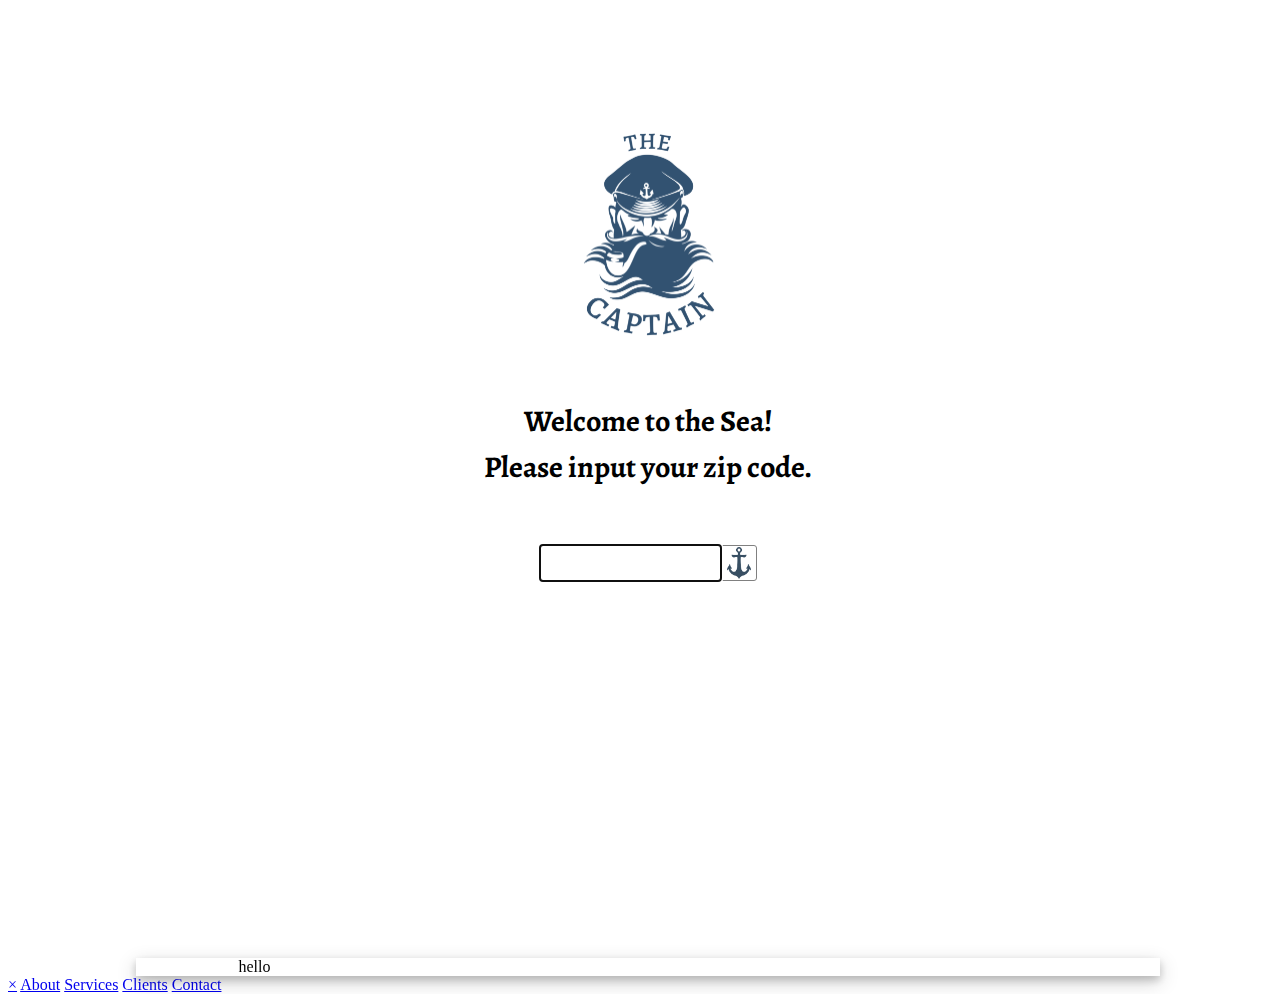
==== commit ea9b0257: "test" ====
--- a/index.html
+++ b/index.html
@@ -46,12 +46,13 @@
     <button id="submit">Go</button>
     <div id="information-box" style="display:flex; flex-direction: column">
 
-    </div> -->
-    <div id= "accordion-holder">
-    <div id="accordion"></div>
-    </div>
 
-  </main>
+      </div> -->
+      <div id= "accordion-holder">
+      <div id="accordion">hello</div>
+      </div>
+
+    </main>
   <div id="mySidenav2" class="sidenavright">
     <a href="javascript:void(0)" class="closebtn" onclick="closeNav2()">&times;</a>
     <a href="#">About</a>
--- a/styles/main.css
+++ b/styles/main.css
@@ -28,6 +28,8 @@
 }
 
 #accordion-holder{
+    display:flex;
+    flex-direction:column;
     background: rgba(255, 255, 255, 0.75);
     height:auto;
     width:80%;
@@ -39,7 +41,9 @@
 
 /* Website Card Layout */
 #accordion{
+    order:2;
     width:80%;
+    height:70%;
     display:flex; 
     flex-wrap: wrap;
     flex-direction:row; 
@@ -52,18 +56,23 @@
 }
 
 .card{
-    background-image: linear-gradient(rgba(50, 82, 113, 0.781), rgba(224, 228, 237, 0.781));
+    background-color: rgba(50, 82, 113, 0.781);
+    border-radius: 5%;
     width: 30%;
     margin-top: 12%;
     padding: 0px;
-    min-width: 250px;
+    min-width: 350px;
     box-shadow: 0 4px 8px 0 rgba(0, 0, 0, 0.2), 0 6px 20px 0 rgba(0, 0, 0, 0.19);
 }
 
 .card-header{
-    width: 100%;
+    border-radius: 5%;
     padding: 0px; 
     display: inline;
+    color: white;
+    text-transform: uppercase;
+    margin-left: 20px;
+
 }
 
 .collapse-col{
@@ -105,6 +114,13 @@
     list-style-type: none;
 }
 
+/* This is for the "X" button for the cards */
+/* .x{
+    color: white;
+    background: url(./img/x-mark.png) no-repeat;
+    border: none;
+} */
+
 
 .overlayInfo{
     background-color: rgba(0,0,0,.3); 
@@ -112,28 +128,32 @@
     top: 10%; 
     left: 10%; 
     width: 80%; 
-    height: 35%
+    height: 45%
 }
 
 .list-item{
     list-style : 'position inside';
-    font-size: 15px;
-    color: white;
+    font-size: 25px;
+    color: white;
+    /* font-weight: bold; */
+    /* text-shadow: 2px 2px #1d1c1c; */
 }
 
 .recipe_style{
     color: white; 
     text-decoration: underline; 
     text-align: center;
-    font-size: 15px;
-}
-
-#recipeInputContainer { 
+    font-size: 25px;
+    /* text-shadow: 2px 2px #1d1c1c; */
+
+}
+
+#recipeInputContainer {
+    order:1; 
     width:100%;
-    height:25px;
-    position: absolute;
+    height:30%;
     /* bottom: 75%; */
-    top: 0%;
+    top: 1px;
     display: flex;
     justify-content: center;
 }
@@ -143,14 +163,15 @@
 @media screen and (max-width: 768px){
     #accordion-holder{
         background: rgba(255, 255, 255, 0.75);
+
         height:auto;
-        width:80%;
+        width:95%;
         /* padding-top:5%; */
         margin-top:66%;
     }
 
     #accordion{
-        width:80%;
+        width:100%;
         display:flex; 
         flex-direction:column; 
         justify-content: center; 
@@ -159,10 +180,24 @@
         opacity:1.75;
         font-family : 'Open Sans';
         position: relative;
+        margin-left:0px;
     }
     .card{
         margin-top:30px;
-    }
+        margin-left:0px;
+        width:1%;
+    }
+
+    .card-header{
+    width:100%;
+    border-radius:5%;
+    padding: 0px; 
+    color: white;
+    text-transform: uppercase;
+    margin-left:0px;
+
+    }
+
 }
 
 /* #random-button{
@@ -190,10 +225,25 @@
     }
 }
 
-
-
-
-
-
-
-
+body {
+    background-image: url(../img/background/plain.png);
+    height: 100%;
+    background-repeat: no-repeat;
+    background-size: cover;
+    /* Parallax */
+    background-attachment: fixed; 
+}
+.waves{
+    height: 100%;
+    background-image: url(../img/waves_background_long.png);
+    background-size: cover;
+    background-repeat: no-repeat;
+}
+
+
+
+
+
+
+
+
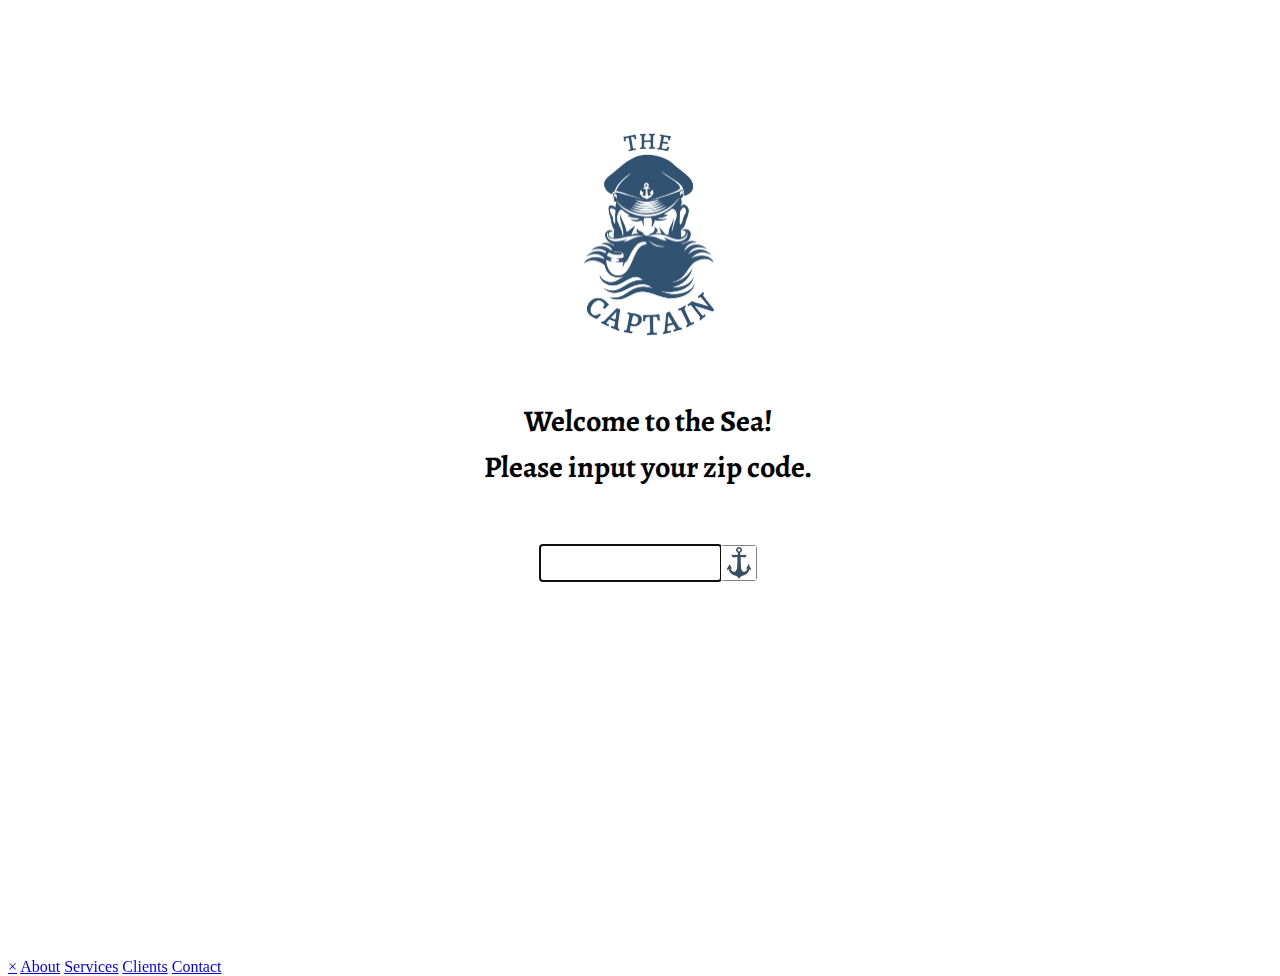
==== commit 0c8f0e9b: "anchor fix" ====
--- a/index.html
+++ b/index.html
@@ -22,7 +22,6 @@
 <body>
   <header>
     <div id="navbar">
-      <div class="row"></div>
       <div id="weather"></div>
       <div id="gear" onclick="openNav2()"><img src="img/wheel2.png" alt=""> </div>
     </div>
@@ -37,7 +36,7 @@
       </div>
       <div id="text-container">
         <input type="text" id="cuisine-input" autofocus style="border:0;height:100%;">
-        <button id="enter-button" style="height:100%;"><img id = "anchor-button" src = "img/anchor.png" style ="height:100%"></button>
+        <button id="enter-button" style="height:100%;background-color:white;"><img id = "anchor-button" src = "img/anchor.png" style ="height:100%"></button>
       </div>
     </div>
   </header>
@@ -49,7 +48,7 @@
 
       </div> -->
       <div id= "accordion-holder">
-      <div id="accordion">hello</div>
+      <div id="accordion"></div>
       </div>
 
     </main>
--- a/styles/main.css
+++ b/styles/main.css
@@ -115,11 +115,11 @@
 }
 
 /* This is for the "X" button for the cards */
-/* .x{
+.x{
     color: white;
     background: url(./img/x-mark.png) no-repeat;
     border: none;
-} */
+}
 
 
 .overlayInfo{
@@ -160,7 +160,7 @@
 
 
 /* Mobile Layout */
-@media screen and (max-width: 768px){
+@media screen and (max-width: 1100px){
     #accordion-holder{
         background: rgba(255, 255, 255, 0.75);
 
--- a/styles/header.css
+++ b/styles/header.css
@@ -47,7 +47,7 @@
 #navbar{
     height:10%;
     display:flex;
-    justify-content: flex-end;
+    justify-content: space-between;
     width:100%;
 }
 #gear{
@@ -105,10 +105,21 @@
 
 #anchor-button{
     padding:0px;
+    background-color:white;
 }
 
 #enter-button{
     padding-right:5px;
     border:0;
     background:none;
+}
+
+#weather{
+    display: flex;
+    justify-content: center;
+    align-items: center;
+    font-size: 20px;
+    margin-left:10px;
+    font-weight:bold;
+
 }